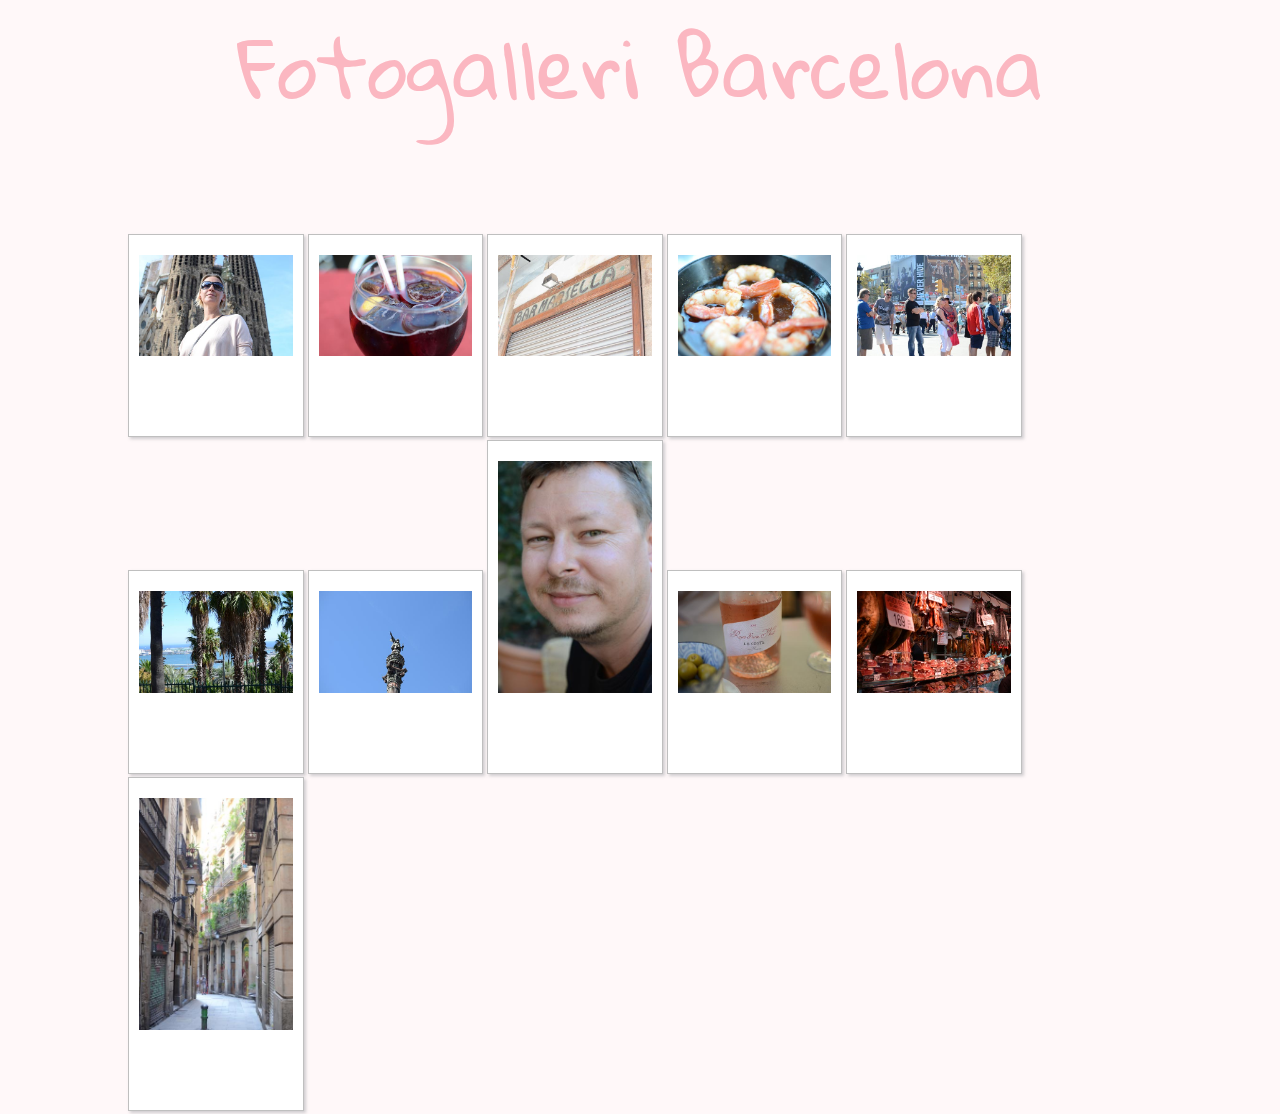
==== gallery/index.html @ 41d1c5b1 "bakground and images" ====
<!DOCTYPE html>
<html lang="sv">
    <head>
        <meta charset="utf-8" />
        <title>Fotogalleri</title>
        <link rel="stylesheet" href="css/basic.css" type="text/css" media="screen"/>
        <link rel="stylesheet" type="text/css" href="//fonts.googleapis.com/css?family=Gloria+Hallelujah">
    </head>   
    
    <body>
    
    <div id="wrapper">
        <header>
           <div id = "headline">
             <h1>Fotogalleri Barcelona</h1>  
           </div>
        </header> 
        <main id = "images">
            <a href = "css/pics/1.jpg"><img class = "polaroid" src="css/pics/1.jpg" alt="Bild på en galet stor morot" title="Jag framför Sagrada La Familia. What´s up with the fruitbowls Mr Gaudi?"/></a>
            <a href = "css/pics/2.jpg" title="Älskade Sangria!"><img class = "polaroid" src="css/pics/2.jpg" alt="Bild på en galet stor morot"/></a>
            <a href = "css/pics/3.jpg" title="Hemingway drack sin abscint på Marsella"><img class = "polaroid" src="css/pics/3.jpg" alt="Bild på en galet stor morot"/></a>
            <a href = "css/pics/4.jpg" title="Tapas på kvartersbaren"><img class = "polaroid" src="css/pics/4.jpg" alt="Bild på en galet stor morot"/></a>
            <a href = "css/pics/5.jpg" title="Inte bara vi som ville åka turistbuss"><img class = "polaroid" src="css/pics/5.jpg" alt="Bild på en galet stor morot"/></a>
            <a href = "css/pics/6.jpg" title="Vy över strandpromenaden"><img class = "polaroid" src="css/pics/6.jpg" alt="Bild på en galet stor morot"/></a>
            <a href = "css/pics/7.jpg" title="Colombus den gamle räven"><img class = "polaroid" src="css/pics/7.jpg" alt="Bild på en galet stor morot"/></a>
            <a href = "css/pics/8.jpg" title="Mitt hjärta"><img class = "polaroid" src="css/pics/8.jpg" alt="Bild på en galet stor morot"/></a>
            <a href = "css/pics/9.jpg" title="Rosé, tapas och takterassen på Le Circle"><img class = "polaroid" src="css/pics/9.jpg" alt="Bild på en galet stor morot"/></a>
            <a href = "css/pics/10.jpg" title="Matmarknaden vid Ramblan"><img class = "polaroid" src="css/pics/10.jpg" alt="Bild på en galet stor morot"/></a>
            <a href = "css/pics/11.jpg" title="Vilse i de gotiska kvarteren"><img class = "polaroid" src="css/pics/11.jpg" alt="Bild på en galet stor morot"/></a>
        </main>
    </div>
       
        
    </body>

</html>
---- gallery/css/basic.css ----
/* http://meyerweb.com/eric/tools/css/reset/ 
   v2.0 | 20110126
   License: none (public domain)
   #455660 = header
*/

html, body, div, span, applet, object, iframe,
h1, h2, h3, h4, h5, h6, p, blockquote, pre,
a, abbr, acronym, address, big, cite, code,
del, dfn, em, img, ins, kbd, q, s, samp,
small, strike, strong, sub, sup, tt, var,
b, u, i, center,
dl, dt, dd, ol, ul, li,
fieldset, form, label, legend,
table, caption, tbody, tfoot, thead, tr, th, td,
article, aside, canvas, details, embed, 
figure, figcaption, footer, header, hgroup, 
menu, nav, output, ruby, section, summary,
time, mark, audio, video {
	margin: 0;
	padding: 0;
	border: 0;
	font-size: 100%;
	font: inherit;
	vertical-align: baseline;
}
/* HTML5 display-role reset for older browsers */
article, aside, details, figcaption, figure, 
footer, header, hgroup, menu, nav, section {
	display: block;
}
body {
	line-height: 1;
	background-color: #cccccc;

}
ol, ul {
	list-style: none;
}
blockquote, q {
	quotes: none;
}
blockquote:before, blockquote:after,
q:before, q:after {
	content: '';
	content: none;
}
table {
	border-collapse: collapse;
	border-spacing: 0;
}
#wrapper{
    width: 100%;
    height: auto;
    background-color: #fff8f9;
}
#headline{
    width: 100%;
}
#headline h1{
    font-family: 'Gloria Hallelujah', serif;
    font-size: 5em;
    color: #fbb7c1;
    text-align: center;
    padding-top: 2%;
}
#images{
   width: 80%; 
   margin-left: auto;
   margin-right: auto;
   margin-top: 10%;
}
img{
    max-width: 15%;
    position: relative;
}
.polaroid {
	width: auto;
	position: relative;
    padding: 20px 10px 80px 10px;
	border: 1px solid #BFBFBF;
	background-color: #ffffff;
	-webkit-box-shadow: 2px 2px 3px rgba(135, 139, 144, 0.4);
	-moz-box-shadow: 2px 2px 3px rgba(135, 139, 144, 0.4);
	box-shadow: 2px 2px 3px rgba(135, 139, 144, 0.4);
}
.polaroid[title] img:before{
    font-family: 'Gloria Hallelujah', serif;
    font-size: 3em;
}
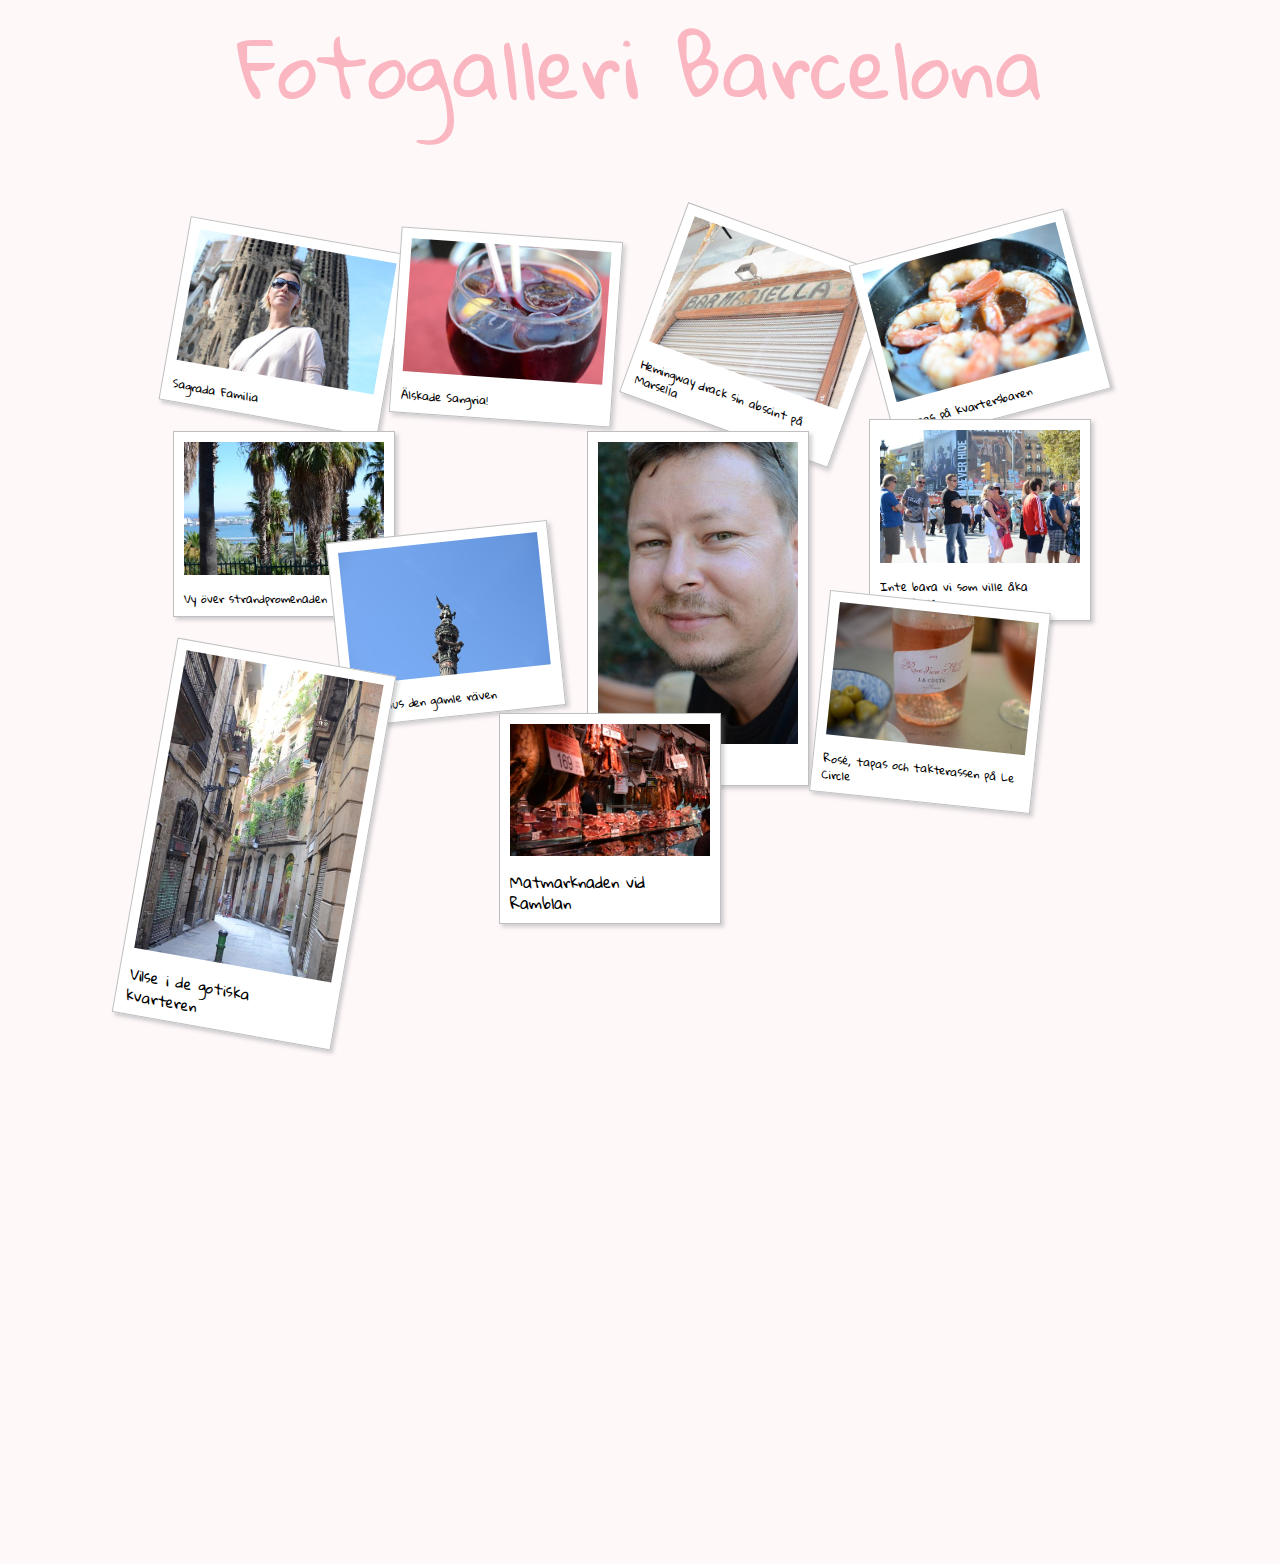
==== commit 4e774b93: "rotate images and title text" ====
--- a/gallery/index.html
+++ b/gallery/index.html
@@ -16,7 +16,7 @@
            </div>
         </header> 
         <main id = "images">
-            <a href = "css/pics/1.jpg"><img class = "polaroid" src="css/pics/1.jpg" alt="Bild på en galet stor morot" title="Jag framför Sagrada La Familia. What´s up with the fruitbowls Mr Gaudi?"/></a>
+            <a href = "css/pics/1.jpg" title="Sagrada Familia"><img  class = "polaroid"  src="css/pics/1.jpg" alt="Bild på en galet stor morot"/></a>
             <a href = "css/pics/2.jpg" title="Älskade Sangria!"><img class = "polaroid" src="css/pics/2.jpg" alt="Bild på en galet stor morot"/></a>
             <a href = "css/pics/3.jpg" title="Hemingway drack sin abscint på Marsella"><img class = "polaroid" src="css/pics/3.jpg" alt="Bild på en galet stor morot"/></a>
             <a href = "css/pics/4.jpg" title="Tapas på kvartersbaren"><img class = "polaroid" src="css/pics/4.jpg" alt="Bild på en galet stor morot"/></a>
--- a/gallery/css/basic.css
+++ b/gallery/css/basic.css
@@ -31,7 +31,7 @@
 }
 body {
 	line-height: 1;
-	background-color: #cccccc;
+    background-color: #fff8f9;;
 
 }
 ol, ul {
@@ -52,7 +52,7 @@
 #wrapper{
     width: 100%;
     height: auto;
-    background-color: #fff8f9;
+    
 }
 #headline{
     width: 100%;
@@ -69,22 +69,125 @@
    margin-left: auto;
    margin-right: auto;
    margin-top: 10%;
+
 }
-img{
-    max-width: 15%;
+a {
+    width: 200px;
+    padding: 10px 10px 25px;
+    background-color: #ffffff;
+    float: left;
+    margin: 0 15px 30px;
+    border: 1px solid #BFBFBF;
+	-webkit-box-shadow: 3px 3px 4px rgba(135, 139, 144, 0.4);
+	-moz-box-shadow: 3px 3px 4px rgba(135, 139, 144, 0.4);
+	box-shadow: 3px 3px 4px rgba(135, 139, 144, 0.4);
+	z-index:0;
+    position:relative;
+    text-decoration: none;
+}
+a:after{
+    font-family: 'Gloria Hallelujah', serif;
+    color: #000;
+    font-size: 0.7em;
+    content: attr(title);
     position: relative;
+    top: 15px;
+    
 }
-.polaroid {
-	width: auto;
-	position: relative;
-    padding: 20px 10px 80px 10px;
-	border: 1px solid #BFBFBF;
-	background-color: #ffffff;
-	-webkit-box-shadow: 2px 2px 3px rgba(135, 139, 144, 0.4);
-	-moz-box-shadow: 2px 2px 3px rgba(135, 139, 144, 0.4);
-	box-shadow: 2px 2px 3px rgba(135, 139, 144, 0.4);
+a img{
+    display: block; 
+	width: inherit;
 }
-.polaroid[title] img:before{
-    font-family: 'Gloria Hallelujah', serif;
-    font-size: 3em;
+a:nth-child(1){
+    position: relative;
+    left: 30px;
+  -webkit-transform: rotate(10deg);
+  -moz-transform: rotate(10deg);
+  transform: rotate(10deg);
 }
+a:nth-child(2){
+    position: relative;
+    -webkit-transform: rotate(4deg);
+    -moz-transform: rotate(4deg);
+    transform: rotate(4deg);
+}
+a:nth-child(3){
+    position: relative;
+    -webkit-transform: rotate(20deg);
+    -moz-transform: rotate(20deg);
+    transform: rotate(20deg);
+}
+a:nth-child(4){
+    position: relative;
+    left: -30px;
+    -webkit-transform: rotate(-15deg);
+    -moz-transform: rotate(-15deg);
+    transform: rotate(-15deg);
+}
+a:nth-child(5){
+    position: relative;
+    top: -30px;
+    left: -30px;
+    -webkit-transform: rotate(none);
+    -moz-transform: rotate(none);
+    transform: rotate(none);
+}
+a:nth-child(6){
+    position: relative;
+    top: -250px;
+    left: 30px;
+    -webkit-transform: rotate(none);
+    -moz-transform: rotate(none);
+    transform: rotate(none);
+}
+a:nth-child(7){
+    position: relative;
+    top: -150px;
+    left: -60px;
+    -webkit-transform: rotate(-6deg);
+    -moz-transform: rotate(-6deg);
+    transform: rotate(-6deg);
+}
+a:nth-child(8){
+    position: relative;
+    top: -250px;
+    left: -60px;
+    -webkit-transform: rotate(none);
+    -moz-transform: rotate(none);
+    transform: rotate(none);
+}
+a:nth-child(9){
+    position: relative;
+    top: -80px;
+    left: -80px;
+    -webkit-transform: rotate(6deg);
+    -moz-transform: rotate(6deg);
+    transform: rotate(6deg);
+}
+a:nth-child(10){
+    position: relative;
+    font-size: 1.3em;
+    top: -200px;
+    left: -400px;
+    -webkit-transform: rotate(none);
+    -moz-transform: rotate(none);
+    transform: rotate(none);
+}
+a:nth-child(11){
+    position: relative;
+    font-size: 1.3em;
+    top: -500px;
+    -webkit-transform: rotate(10deg);
+    -moz-transform: rotate(10deg);
+    transform: rotate(10deg);
+}
+
+a:hover {
+  -webkit-transform: scale(1.50);
+  -moz-transform: scale(1.50);
+  position: relative;
+  z-index: 1;
+  -webkit-box-shadow: 0 10px 20px rgba(0, 0, 0, .5);
+	-moz-box-shadow: 0 10px 20px rgba(0,0,0,.5);
+        box-shadow: 0 10px 20px rgba(0,0,0,.5);
+}
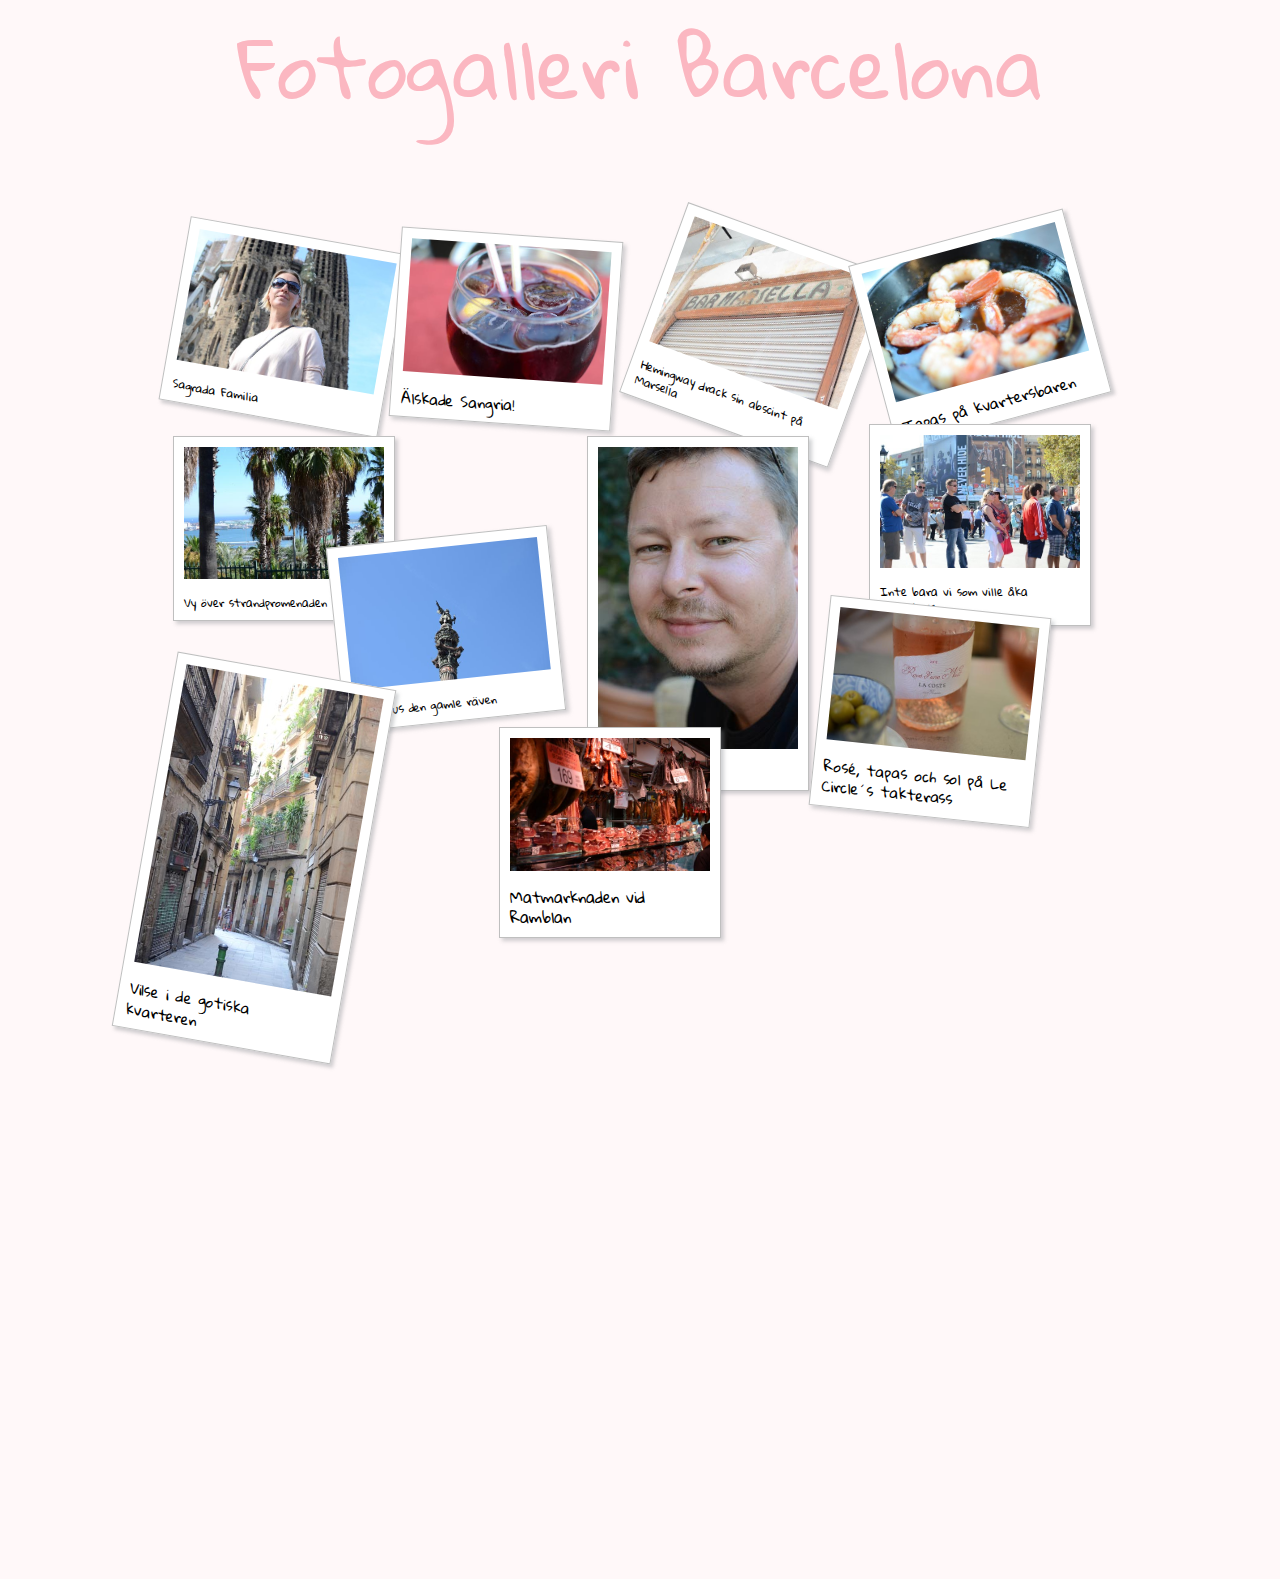
==== commit 30c80e10: "alt text on img tags" ====
--- a/gallery/index.html
+++ b/gallery/index.html
@@ -9,28 +9,25 @@
     
     <body>
     
-    <div id="wrapper">
-        <header>
-           <div id = "headline">
-             <h1>Fotogalleri Barcelona</h1>  
-           </div>
-        </header> 
-        <main id = "images">
-            <a href = "css/pics/1.jpg" title="Sagrada Familia"><img  class = "polaroid"  src="css/pics/1.jpg" alt="Bild på en galet stor morot"/></a>
-            <a href = "css/pics/2.jpg" title="Älskade Sangria!"><img class = "polaroid" src="css/pics/2.jpg" alt="Bild på en galet stor morot"/></a>
-            <a href = "css/pics/3.jpg" title="Hemingway drack sin abscint på Marsella"><img class = "polaroid" src="css/pics/3.jpg" alt="Bild på en galet stor morot"/></a>
-            <a href = "css/pics/4.jpg" title="Tapas på kvartersbaren"><img class = "polaroid" src="css/pics/4.jpg" alt="Bild på en galet stor morot"/></a>
-            <a href = "css/pics/5.jpg" title="Inte bara vi som ville åka turistbuss"><img class = "polaroid" src="css/pics/5.jpg" alt="Bild på en galet stor morot"/></a>
-            <a href = "css/pics/6.jpg" title="Vy över strandpromenaden"><img class = "polaroid" src="css/pics/6.jpg" alt="Bild på en galet stor morot"/></a>
-            <a href = "css/pics/7.jpg" title="Colombus den gamle räven"><img class = "polaroid" src="css/pics/7.jpg" alt="Bild på en galet stor morot"/></a>
-            <a href = "css/pics/8.jpg" title="Mitt hjärta"><img class = "polaroid" src="css/pics/8.jpg" alt="Bild på en galet stor morot"/></a>
-            <a href = "css/pics/9.jpg" title="Rosé, tapas och takterassen på Le Circle"><img class = "polaroid" src="css/pics/9.jpg" alt="Bild på en galet stor morot"/></a>
-            <a href = "css/pics/10.jpg" title="Matmarknaden vid Ramblan"><img class = "polaroid" src="css/pics/10.jpg" alt="Bild på en galet stor morot"/></a>
-            <a href = "css/pics/11.jpg" title="Vilse i de gotiska kvarteren"><img class = "polaroid" src="css/pics/11.jpg" alt="Bild på en galet stor morot"/></a>
-        </main>
-    </div>
-       
-        
+        <div id="wrapper">
+            <header>
+               <div id = "headline">
+                 <h1>Fotogalleri Barcelona</h1>  
+               </div>
+            </header> 
+            <main id = "images">
+                <a href = "css/pics/1.jpg" title="Sagrada Familia"><img  class = "polaroid"  src="css/pics/1.jpg" alt="Johanna framför Gaudis kyrka Sagrada Familia."/></a>
+                <a href = "css/pics/2.jpg" title="Älskade Sangria!"><img class = "polaroid" src="css/pics/2.jpg" alt="Ett glas iskall Sangria."/></a>
+                <a href = "css/pics/3.jpg" title="Hemingway drack sin abscint på Marsella"><img class = "polaroid" src="css/pics/3.jpg" alt="Baren där hemingway drack sin dagliga abscint."/></a>
+                <a href = "css/pics/4.jpg" title="Tapas på kvartersbaren"><img class = "polaroid" src="css/pics/4.jpg" alt="Stekta scampi i en gjutjärnsform."/></a>
+                <a href = "css/pics/5.jpg" title="Inte bara vi som ville åka turistbuss"><img class = "polaroid" src="css/pics/5.jpg" alt="Lång kö till turistbussarna."/></a>
+                <a href = "css/pics/6.jpg" title="Vy över strandpromenaden"><img class = "polaroid" src="css/pics/6.jpg" alt="Vy över strandpromenaden i Barcelona."/></a>
+                <a href = "css/pics/7.jpg" title="Colombus den gamle räven"><img class = "polaroid" src="css/pics/7.jpg" alt="Staty med Columbus som pekar mot Amerika."/></a>
+                <a href = "css/pics/8.jpg" title="Mitt hjärta"><img class = "polaroid" src="css/pics/8.jpg" alt="Marcus, Johannas sambo."/></a>
+                <a href = "css/pics/9.jpg" title="Rosé, tapas och sol på Le Circle´s takterass"><img class = "polaroid" src="css/pics/9.jpg" alt="En flaska rosé, lite oliver i en skål på en solig takterass."/></a>
+                <a href = "css/pics/10.jpg" title="Matmarknaden vid Ramblan"><img class = "polaroid" src="css/pics/10.jpg" alt="Mat upplagd i ett försäljningsstånd på matmarknaden vid Ramblan"/></a>
+                <a href = "css/pics/11.jpg" title="Vilse i de gotiska kvarteren"><img class = "polaroid" src="css/pics/11.jpg" alt="En trång, pittoreskt gränd i de gotiska kvarteren."/></a>
+            </main>
+        </div>
     </body>
-
 </html>--- a/gallery/css/basic.css
+++ b/gallery/css/basic.css
@@ -107,6 +107,7 @@
 }
 a:nth-child(2){
     position: relative;
+    font-size: 1.3em;
     -webkit-transform: rotate(4deg);
     -moz-transform: rotate(4deg);
     transform: rotate(4deg);
@@ -119,6 +120,7 @@
 }
 a:nth-child(4){
     position: relative;
+    font-size: 1.3em;
     left: -30px;
     -webkit-transform: rotate(-15deg);
     -moz-transform: rotate(-15deg);
@@ -158,6 +160,7 @@
 }
 a:nth-child(9){
     position: relative;
+    font-size: 1.3em;
     top: -80px;
     left: -80px;
     -webkit-transform: rotate(6deg);
